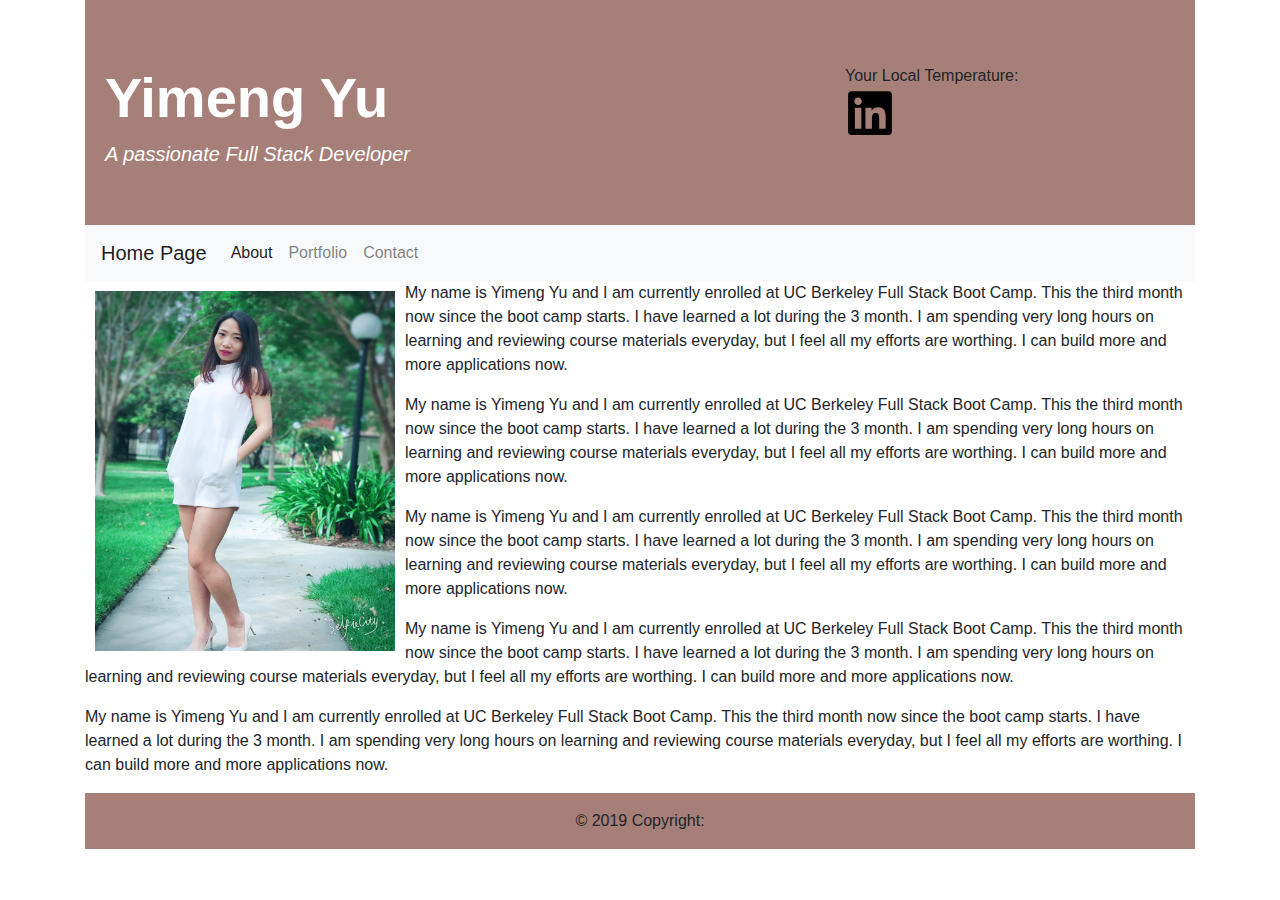
==== index.html @ ad53a0c8 "update js" ====
<!doctype html>
<html lang="en">
  <head>
    <!-- Required meta tags -->
    <meta charset="utf-8">
    <meta name="viewport" content="width=device-width, initial-scale=1, shrink-to-fit=no">

    <!-- Bootstrap CSS -->
    <link rel="stylesheet" href="https://stackpath.bootstrapcdn.com/bootstrap/4.3.1/css/bootstrap.min.css" integrity="sha384-ggOyR0iXCbMQv3Xipma34MD+dH/1fQ784/j6cY/iJTQUOhcWr7x9JvoRxT2MZw1T" crossorigin="anonymous">

    <title>Yimeng Yu</title>
    <link rel="stylesheet" href="https://cdnjs.cloudflare.com/ajax/libs/font-awesome/4.7.0/css/font-awesome.min.css">
    <link rel="stylesheet" type="text/css" href="style.css">
    <!-- <link rel="stylesheet" href="https://cdnjs.cloudflare.com/ajax/libs/font-awesome/4.7.0/css/font-awesome.min.css"> -->
   
  </head>
  <body>
    <div class = "container">
    <div class="jumbotron jumbotron-fluid" >
      <div class = "row">
      <div class="container nameContainer text-white col-lg-8 col-ms-8 col-sm-12">
        <h1 class="nameHeader display-4 font-weight-bold">Yimeng Yu</h1>
        <p class="nameDescript lead font-italic">A passionate Full Stack Developer</p>
      </div>
      <div class="container float-lg-right float-md-right text-sm-truncate col-lg-4 col-md-4 col-sm-12">
      
        <div class="weather ">Your Local Temperature:
      
        </div>
        
        <span class="fa-stack">
          <a href="https://www.linkedin.com/in/yimeng-yu/"><img src="./images/linkedin-brands.svg" style = "width: 50px; height: 50px;">
          <!-- This image is from font-awesome -->
          </a>
          <a href="https://github.com/littlefish-tech"><i class="fab fa-2x fa-github"></i></a>
        </span>
        <!-- <link href="https://maxcdn.bootstrapcdn.com/font-awesome/4.1.0/css/font-awesome.min.css" rel="stylesheet">
<a class="btn-cta-freequote" href="#">Get a FREE Quote <i class="fa fa-linkedin"></i></a> -->
        <!-- <div>
          <a href="www.linkedin.com/in/yimeng-yu"><i class="fab fa-linkedin"></i></a>
        </div>
          <a href="https://github.com/littlefish-tech"><i class="fa fa-book fa-fw"></i>
        </div> -->
        <!-- <div>
          <i class="fab fa-linkedin"></i>
        </div> -->
      </div>
    </div>
    </div>
    <nav class="navbar navbar-expand-lg navbar-light bg-light">
      <a class="navbar-brand" href="#">Home Page</a>
      <button class="navbar-toggler" type="button" data-toggle="collapse" data-target="#navbarNav" aria-controls="navbarNav" aria-expanded="false" aria-label="Toggle navigation">
        <span class="navbar-toggler-icon"></span>
      </button>
      <div class="collapse navbar-collapse" id="navbarNav">
        <ul class="navbar-nav">
          <li class="nav-item active">
            <a class="nav-link" href="index.html">About <span class="sr-only">(current)</span></a>
          </li>
          <li class="nav-item">
            <a class="nav-link" href="portfolio.html">Portfolio</a>
          </li>
          <li class="nav-item">
            <a class="nav-link" href="contact.html">Contact</a>
          </li>
        </ul>
      </div>
    </nav>

    <div>
        <img src="images/bio.JPG" style = "width: 300px; height: 360px; float: left; margin: 10px;" alt="My Bio Picture">
        <p>
          My name is Yimeng Yu and I am currently enrolled at UC Berkeley Full Stack Boot Camp. This the third month now since the boot camp starts. I have learned a lot during the 3 month. I am spending very long hours on learning and reviewing course materials everyday, but I feel all my efforts are worthing. I can build more and more applications now.
        </p>
        <p>
            My name is Yimeng Yu and I am currently enrolled at UC Berkeley Full Stack Boot Camp. This the third month now since the boot camp starts. I have learned a lot during the 3 month. I am spending very long hours on learning and reviewing course materials everyday, but I feel all my efforts are worthing. I can build more and more applications now.
        </p>
        <P>
            My name is Yimeng Yu and I am currently enrolled at UC Berkeley Full Stack Boot Camp. This the third month now since the boot camp starts. I have learned a lot during the 3 month. I am spending very long hours on learning and reviewing course materials everyday, but I feel all my efforts are worthing. I can build more and more applications now.
        </P>
        <p>
            My name is Yimeng Yu and I am currently enrolled at UC Berkeley Full Stack Boot Camp. This the third month now since the boot camp starts. I have learned a lot during the 3 month. I am spending very long hours on learning and reviewing course materials everyday, but I feel all my efforts are worthing. I can build more and more applications now.
        </p>
        <p>
            My name is Yimeng Yu and I am currently enrolled at UC Berkeley Full Stack Boot Camp. This the third month now since the boot camp starts. I have learned a lot during the 3 month. I am spending very long hours on learning and reviewing course materials everyday, but I feel all my efforts are worthing. I can build more and more applications now.
        </p>
    </div>
    <!-- Footer -->
    <footer class="page-footer font-small">
    
      <!-- Copyright -->
      <div class="footer-copyright text-center py-3">© 2019 Copyright:
        
      </div>
      <!-- Copyright -->
    
    </footer>
    <!-- Footer -->
    <!-- Optional JavaScript -->
    <!-- jQuery first, then Popper.js, then Bootstrap JS -->
    <script src="https://code.jquery.com/jquery-3.3.1.slim.min.js" integrity="sha384-q8i/X+965DzO0rT7abK41JStQIAqVgRVzpbzo5smXKp4YfRvH+8abtTE1Pi6jizo" crossorigin="anonymous"></script>
    <script src="https://cdnjs.cloudflare.com/ajax/libs/popper.js/1.14.7/umd/popper.min.js" integrity="sha384-UO2eT0CpHqdSJQ6hJty5KVphtPhzWj9WO1clHTMGa3JDZwrnQq4sF86dIHNDz0W1" crossorigin="anonymous"></script>
    <script src="https://stackpath.bootstrapcdn.com/bootstrap/4.3.1/js/bootstrap.min.js" integrity="sha384-JjSmVgyd0p3pXB1rRibZUAYoIIy6OrQ6VrjIEaFf/nJGzIxFDsf4x0xIM+B07jRM" crossorigin="anonymous"></script>
    <script src="https://cdnjs.cloudflare.com/ajax/libs/jquery/3.2.1/jquery.min.js"></script>
    <script src="javascript/weather.js"></script>
  </div>
  </body>
</html>
---- style.css ----
.jumbotron {
    background-color: #A67F78;
    background-size: cover;
    height: 100%;
    margin-bottom: 0px;
    padding-bottom: 20px;
  }
  .nameHeader {
      font-family: Arial, Helvetica, sans-serif;
      padding-left: 20px;
  }
  .nameDescript {
      font-family: Impact, Haettenschweiler, 'Arial Narrow Bold', sans-serif;
      padding-left: 20px;
      padding-bottom: 20px;
  }
  .tab-pane {
      background-COLOR: #E1DCD9;
      padding: 10px;
      height: 900px;
  }
  /* img {
      float: left;
      margin-right: 10px;
  } */
  .nav {
      background-color: pink;
  }
  a {
    color: white;
    text-decoration: none;
    background-color: transparent;
}
.card-img-top {
    margin-top: 10px;
}
.formContainer {
    margin: 10px;
}

.card {
    margin: 10px;
}

.page-footer {
    background-color: #A67F78;
}
.fab {
    color: black;
}
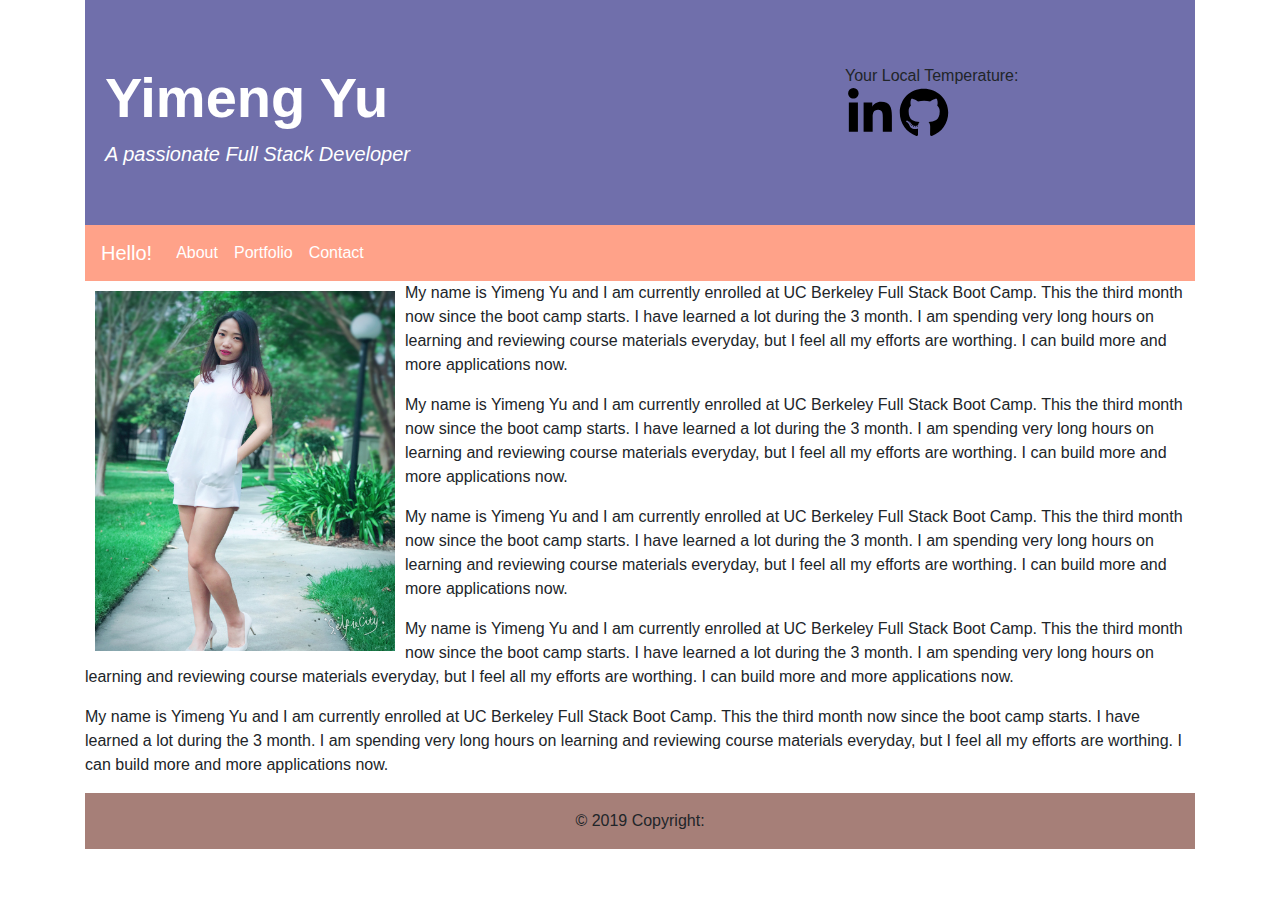
==== commit a1601cec: "update linkedin background color and github link" ====
--- a/index.html
+++ b/index.html
@@ -28,12 +28,12 @@
       
         </div>
         
-        <span class="fa-stack">
-          <a href="https://www.linkedin.com/in/yimeng-yu/"><img src="./images/linkedin-brands.svg" style = "width: 50px; height: 50px;">
+        <div>
+          <a href="https://www.linkedin.com/in/yimeng-yu/"><img src="./images/linkedin-in-brands.svg" style = "width: 50px; height: 50px;">
           <!-- This image is from font-awesome -->
           </a>
-          <a href="https://github.com/littlefish-tech"><i class="fab fa-2x fa-github"></i></a>
-        </span>
+          <a href="https://github.com/littlefish-tech"><img src="./images/github-brands.svg" style = "width: 50px; height: 50px"></i></a>
+        </div>
         <!-- <link href="https://maxcdn.bootstrapcdn.com/font-awesome/4.1.0/css/font-awesome.min.css" rel="stylesheet">
 <a class="btn-cta-freequote" href="#">Get a FREE Quote <i class="fa fa-linkedin"></i></a> -->
         <!-- <div>
@@ -47,8 +47,9 @@
       </div>
     </div>
     </div>
-    <nav class="navbar navbar-expand-lg navbar-light bg-light">
-      <a class="navbar-brand" href="#">Home Page</a>
+    <!-- navbar-light bg-light -->
+    <nav class="navbar navbar-expand-lg">
+      <a class="navbar-brand" href="#">Hello!</a>
       <button class="navbar-toggler" type="button" data-toggle="collapse" data-target="#navbarNav" aria-controls="navbarNav" aria-expanded="false" aria-label="Toggle navigation">
         <span class="navbar-toggler-icon"></span>
       </button>
@@ -67,7 +68,7 @@
       </div>
     </nav>
 
-    <div>
+    <div class = "pContainer">
         <img src="images/bio.JPG" style = "width: 300px; height: 360px; float: left; margin: 10px;" alt="My Bio Picture">
         <p>
           My name is Yimeng Yu and I am currently enrolled at UC Berkeley Full Stack Boot Camp. This the third month now since the boot camp starts. I have learned a lot during the 3 month. I am spending very long hours on learning and reviewing course materials everyday, but I feel all my efforts are worthing. I can build more and more applications now.
--- a/style.css
+++ b/style.css
@@ -1,6 +1,6 @@
 
    .jumbotron {
-    background-color: #A67F78;
+    background-color: #706FAB;
     background-size: cover;
     height: 100%;
     margin-bottom: 0px;
@@ -24,8 +24,8 @@
       float: left;
       margin-right: 10px;
   } */
-  .nav {
-      background-color: pink;
+  .navbar {
+      background-color: #ffa289;
   }
   a {
     color: white;
@@ -48,4 +48,15 @@
 }
 .fab {
     color: black;
-}+}
+
+/* .portfolioContainer {
+    background-color: #6a92cc;
+} */
+/* .formContainer 
+{
+    background-color: #6a92cc;
+} */
+/* .pContainer{
+    background-color: #6a92cc;
+} */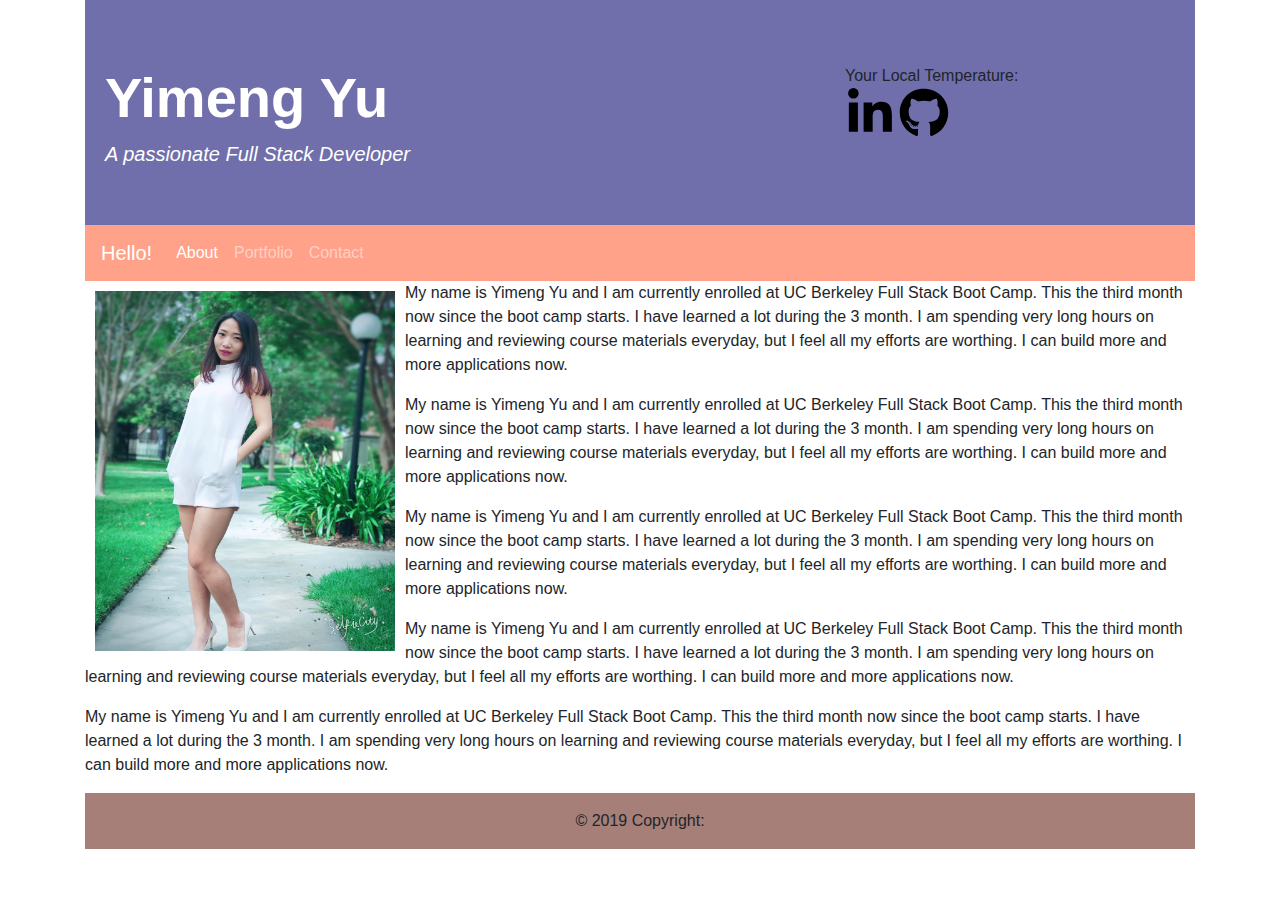
==== commit 38d8982b: "update Navbar button" ====
--- a/index.html
+++ b/index.html
@@ -48,7 +48,7 @@
     </div>
     </div>
     <!-- navbar-light bg-light -->
-    <nav class="navbar navbar-expand-lg">
+    <nav class="navbar navbar-dark navbar-expand-lg">
       <a class="navbar-brand" href="#">Hello!</a>
       <button class="navbar-toggler" type="button" data-toggle="collapse" data-target="#navbarNav" aria-controls="navbarNav" aria-expanded="false" aria-label="Toggle navigation">
         <span class="navbar-toggler-icon"></span>
--- a/style.css
+++ b/style.css
@@ -15,11 +15,11 @@
       padding-left: 20px;
       padding-bottom: 20px;
   }
-  .tab-pane {
-      background-COLOR: #E1DCD9;
+  /* .tab-pane {
+      background-COLOR: black;
       padding: 10px;
       height: 900px;
-  }
+  } */
   /* img {
       float: left;
       margin-right: 10px;
@@ -59,4 +59,8 @@
 } */
 /* .pContainer{
     background-color: #6a92cc;
-} */+} */
+
+.navbar-default .navbar-toggler .navbar-toggler-icon {
+    color: yellow;
+}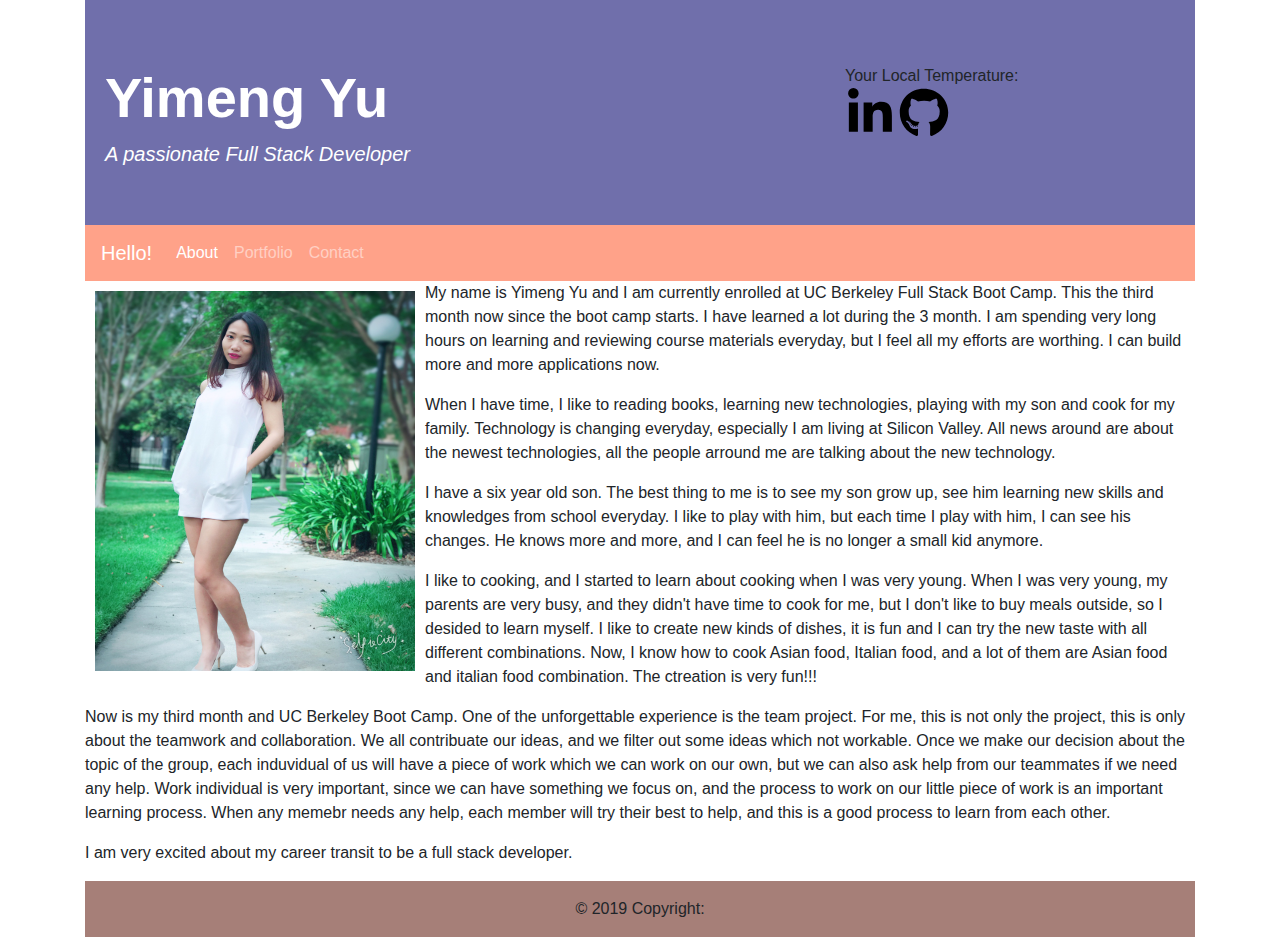
==== commit 54664df3: "update README" ====
--- a/index.html
+++ b/index.html
@@ -18,13 +18,13 @@
     <div class = "container">
     <div class="jumbotron jumbotron-fluid" >
       <div class = "row">
-      <div class="container nameContainer text-white col-lg-8 col-ms-8 col-sm-12">
+      <div class="container nameContainer text-white col-lg-8 col-md-8 col-sm-12">
         <h1 class="nameHeader display-4 font-weight-bold">Yimeng Yu</h1>
         <p class="nameDescript lead font-italic">A passionate Full Stack Developer</p>
       </div>
-      <div class="container float-lg-right float-md-right text-sm-truncate col-lg-4 col-md-4 col-sm-12">
+      <div class="container col-lg-4 col-md-4 col-sm-12">
       
-        <div class="weather ">Your Local Temperature:
+        <div class="weather weatherContainer">Your Local Temperature:
       
         </div>
         
@@ -69,21 +69,24 @@
     </nav>
 
     <div class = "pContainer">
-        <img src="images/bio.JPG" style = "width: 300px; height: 360px; float: left; margin: 10px;" alt="My Bio Picture">
+        <img src="images/bio.JPG" style = "width: 320px; height: 380px; float: left; margin: 10px;" alt="My Bio Picture">
         <p>
           My name is Yimeng Yu and I am currently enrolled at UC Berkeley Full Stack Boot Camp. This the third month now since the boot camp starts. I have learned a lot during the 3 month. I am spending very long hours on learning and reviewing course materials everyday, but I feel all my efforts are worthing. I can build more and more applications now.
         </p>
         <p>
-            My name is Yimeng Yu and I am currently enrolled at UC Berkeley Full Stack Boot Camp. This the third month now since the boot camp starts. I have learned a lot during the 3 month. I am spending very long hours on learning and reviewing course materials everyday, but I feel all my efforts are worthing. I can build more and more applications now.
+          When I have time, I like to reading books, learning new technologies, playing with my son and cook for my family. Technology is changing everyday, especially I am living at Silicon Valley. All news around are about the newest technologies, all the people arround me are talking about the new technology. 
         </p>
         <P>
-            My name is Yimeng Yu and I am currently enrolled at UC Berkeley Full Stack Boot Camp. This the third month now since the boot camp starts. I have learned a lot during the 3 month. I am spending very long hours on learning and reviewing course materials everyday, but I feel all my efforts are worthing. I can build more and more applications now.
+          I have a six year old son. The best thing to me is to see my son grow up, see him learning new skills and knowledges from school everyday. I like to play with him, but each time I play with him, I can see his changes. He knows more and more, and I can feel he is no longer a small kid anymore.
         </P>
         <p>
-            My name is Yimeng Yu and I am currently enrolled at UC Berkeley Full Stack Boot Camp. This the third month now since the boot camp starts. I have learned a lot during the 3 month. I am spending very long hours on learning and reviewing course materials everyday, but I feel all my efforts are worthing. I can build more and more applications now.
+          I like to cooking, and I started to learn about cooking when I was very young. When I was very young, my parents are very busy, and they didn't have time to cook for me, but I don't like to buy meals outside, so I desided to learn myself. I like to create new kinds of dishes, it is fun and I can try the new taste with all different combinations. Now, I know how to cook Asian food, Italian food, and a lot of them are Asian food and italian food combination. The ctreation is very fun!!!
         </p>
         <p>
-            My name is Yimeng Yu and I am currently enrolled at UC Berkeley Full Stack Boot Camp. This the third month now since the boot camp starts. I have learned a lot during the 3 month. I am spending very long hours on learning and reviewing course materials everyday, but I feel all my efforts are worthing. I can build more and more applications now.
+          Now is my third month and UC Berkeley Boot Camp. One of the unforgettable experience is the team project. For me, this is not only the project, this is only about the teamwork and collaboration. We all contribuate our ideas, and we filter out some ideas which not workable. Once we make our decision about the topic of the group, each induvidual of us will have a piece of work which we can work on our own, but we can also ask help from our teammates if we need any help. Work individual is very important, since we can have something we focus on, and the process to work on our little piece of work is an important learning process. When any memebr needs any help, each member will try their best to help, and this is a good process to learn from each other.
+        </p>
+        <p>
+          I am very excited about my career transit to be a full stack developer.
         </p>
     </div>
     <!-- Footer -->
--- a/style.css
+++ b/style.css
@@ -50,17 +50,3 @@
     color: black;
 }
 
-/* .portfolioContainer {
-    background-color: #6a92cc;
-} */
-/* .formContainer 
-{
-    background-color: #6a92cc;
-} */
-/* .pContainer{
-    background-color: #6a92cc;
-} */
-
-.navbar-default .navbar-toggler .navbar-toggler-icon {
-    color: yellow;
-}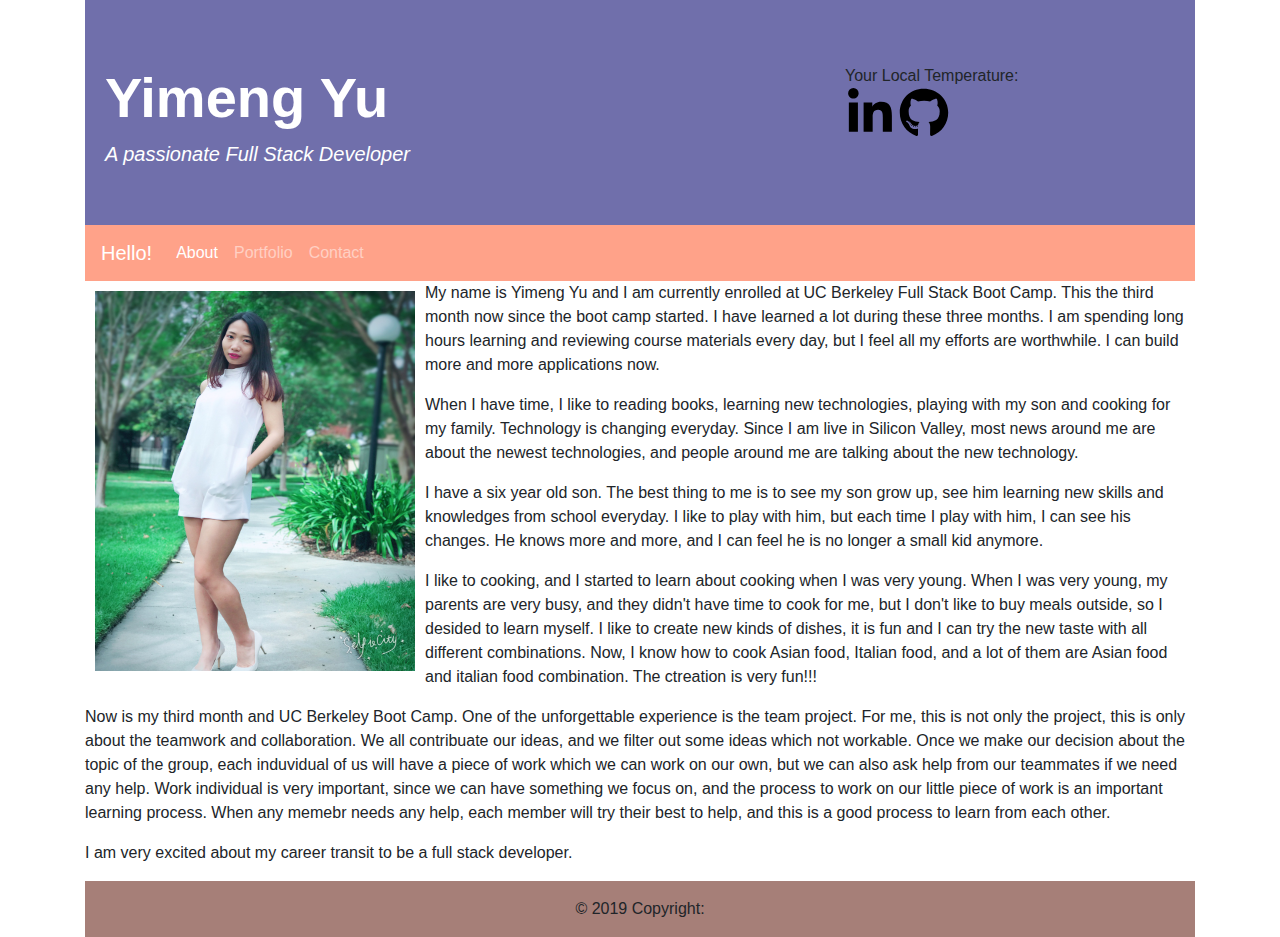
==== commit accdf9f4: "update message index" ====
--- a/index.html
+++ b/index.html
@@ -69,12 +69,16 @@
     </nav>
 
     <div class = "pContainer">
+        
         <img src="images/bio.JPG" style = "width: 320px; height: 380px; float: left; margin: 10px;" alt="My Bio Picture">
+    
         <p>
-          My name is Yimeng Yu and I am currently enrolled at UC Berkeley Full Stack Boot Camp. This the third month now since the boot camp starts. I have learned a lot during the 3 month. I am spending very long hours on learning and reviewing course materials everyday, but I feel all my efforts are worthing. I can build more and more applications now.
+          My name is Yimeng Yu and I am currently enrolled at UC Berkeley Full Stack Boot Camp. This the third month now since the boot camp started. I have learned a lot during these three months. I am spending long hours learning and reviewing course materials every day, but I feel all my efforts are worthwhile. I can build more and more applications now.
+          
         </p>
         <p>
-          When I have time, I like to reading books, learning new technologies, playing with my son and cook for my family. Technology is changing everyday, especially I am living at Silicon Valley. All news around are about the newest technologies, all the people arround me are talking about the new technology. 
+          When I have time, I like to reading books, learning new technologies, playing with my son and cooking for my family. Technology is changing everyday.  Since I am live in Silicon Valley, most news around me are about the newest technologies, and people around me are talking about the new technology.
+
         </p>
         <P>
           I have a six year old son. The best thing to me is to see my son grow up, see him learning new skills and knowledges from school everyday. I like to play with him, but each time I play with him, I can see his changes. He knows more and more, and I can feel he is no longer a small kid anymore.
@@ -88,6 +92,7 @@
         <p>
           I am very excited about my career transit to be a full stack developer.
         </p>
+        
     </div>
     <!-- Footer -->
     <footer class="page-footer font-small">
--- a/style.css
+++ b/style.css
@@ -45,8 +45,15 @@
 
 .page-footer {
     background-color: #A67F78;
-}
+} I’m 
 .fab {
     color: black;
 }
 
+/* @media screen and (max-width: 640px) { */
+    /* The body's bg color will be #333 */
+    /* .imgContainer {
+      width: 600px;
+      padding: 20px;
+    }
+} */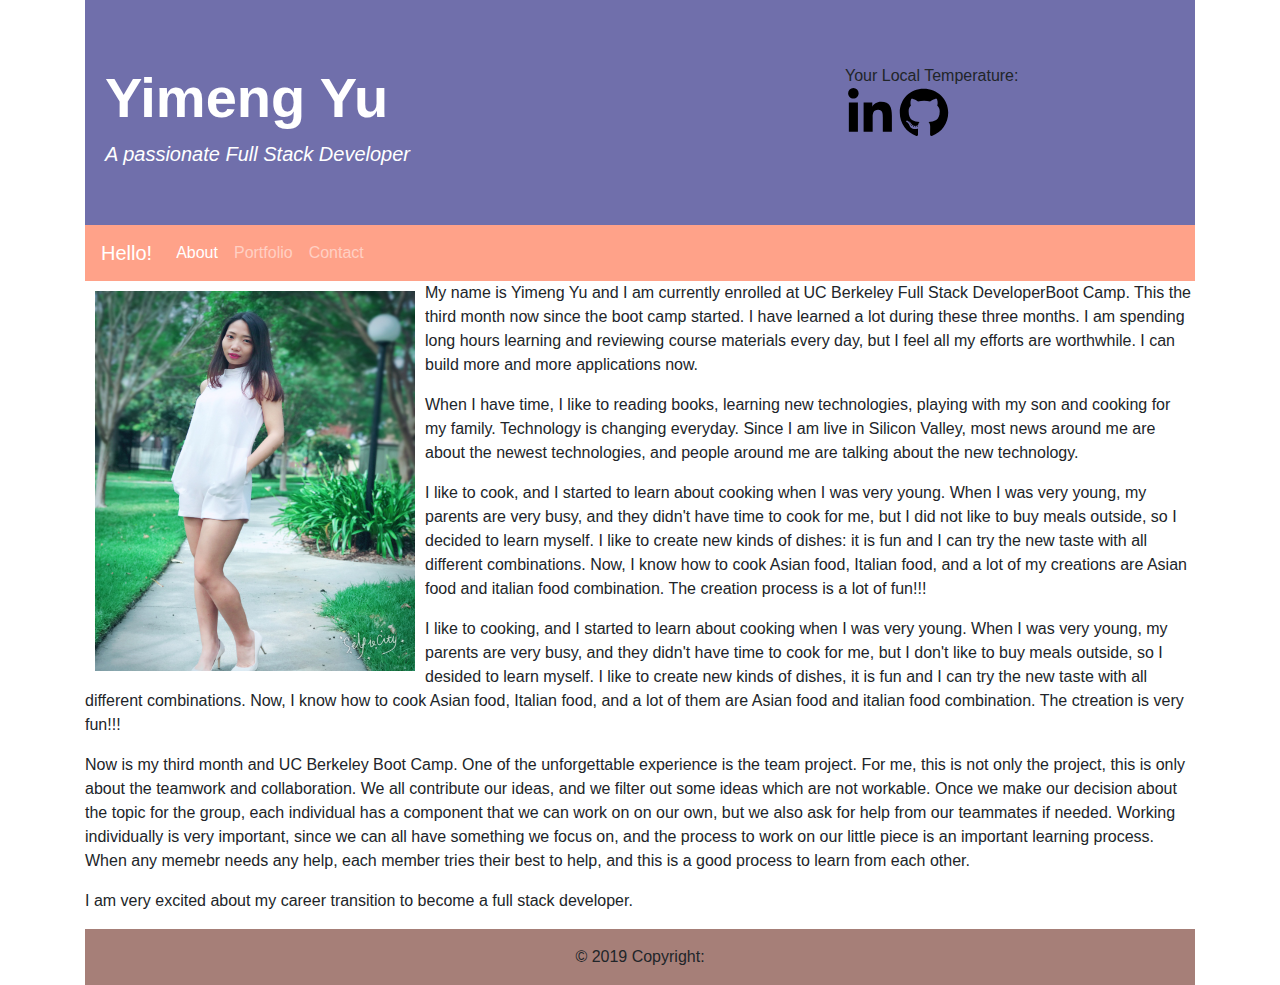
==== commit cec49778: "update Html message" ====
--- a/index.html
+++ b/index.html
@@ -73,7 +73,7 @@
         <img src="images/bio.JPG" style = "width: 320px; height: 380px; float: left; margin: 10px;" alt="My Bio Picture">
     
         <p>
-          My name is Yimeng Yu and I am currently enrolled at UC Berkeley Full Stack Boot Camp. This the third month now since the boot camp started. I have learned a lot during these three months. I am spending long hours learning and reviewing course materials every day, but I feel all my efforts are worthwhile. I can build more and more applications now.
+          My name is Yimeng Yu and I am currently enrolled at UC Berkeley Full Stack DeveloperBoot Camp. This the third month now since the boot camp started. I have learned a lot during these three months. I am spending long hours learning and reviewing course materials every day, but I feel all my efforts are worthwhile. I can build more and more applications now.
           
         </p>
         <p>
@@ -81,16 +81,20 @@
 
         </p>
         <P>
-          I have a six year old son. The best thing to me is to see my son grow up, see him learning new skills and knowledges from school everyday. I like to play with him, but each time I play with him, I can see his changes. He knows more and more, and I can feel he is no longer a small kid anymore.
+          I like to cook, and I started to learn about cooking when I was very young. When I was very young, my parents are very busy, and they didn't have time to cook for me, but I did not like to buy meals outside, so I decided to learn myself. I like to create new kinds of dishes: it is fun and I can try the new taste with all different combinations. Now, I know how to cook Asian food, Italian food, and a lot of my creations are Asian food and italian food combination. The creation process is a lot of fun!!!
+
+
         </P>
         <p>
           I like to cooking, and I started to learn about cooking when I was very young. When I was very young, my parents are very busy, and they didn't have time to cook for me, but I don't like to buy meals outside, so I desided to learn myself. I like to create new kinds of dishes, it is fun and I can try the new taste with all different combinations. Now, I know how to cook Asian food, Italian food, and a lot of them are Asian food and italian food combination. The ctreation is very fun!!!
         </p>
         <p>
-          Now is my third month and UC Berkeley Boot Camp. One of the unforgettable experience is the team project. For me, this is not only the project, this is only about the teamwork and collaboration. We all contribuate our ideas, and we filter out some ideas which not workable. Once we make our decision about the topic of the group, each induvidual of us will have a piece of work which we can work on our own, but we can also ask help from our teammates if we need any help. Work individual is very important, since we can have something we focus on, and the process to work on our little piece of work is an important learning process. When any memebr needs any help, each member will try their best to help, and this is a good process to learn from each other.
+          Now is my third month and UC Berkeley Boot Camp. One of the unforgettable experience is the team project. For me, this is not only the project, this is only about the teamwork and collaboration. We all contribute our ideas, and we filter out some ideas which are not workable. Once we make our decision about the topic for the group, each individual has a component that we can work on on our own, but we also ask for help from our teammates if needed. Working individually is very important, since we can all have something we focus on, and the process to work on our little piece is an important learning process. When any memebr needs any help, each member tries their best to help, and this is a good process to learn from each other.
+
+
         </p>
         <p>
-          I am very excited about my career transit to be a full stack developer.
+          I am very excited about my career transition to become a full stack developer.
         </p>
         
     </div>
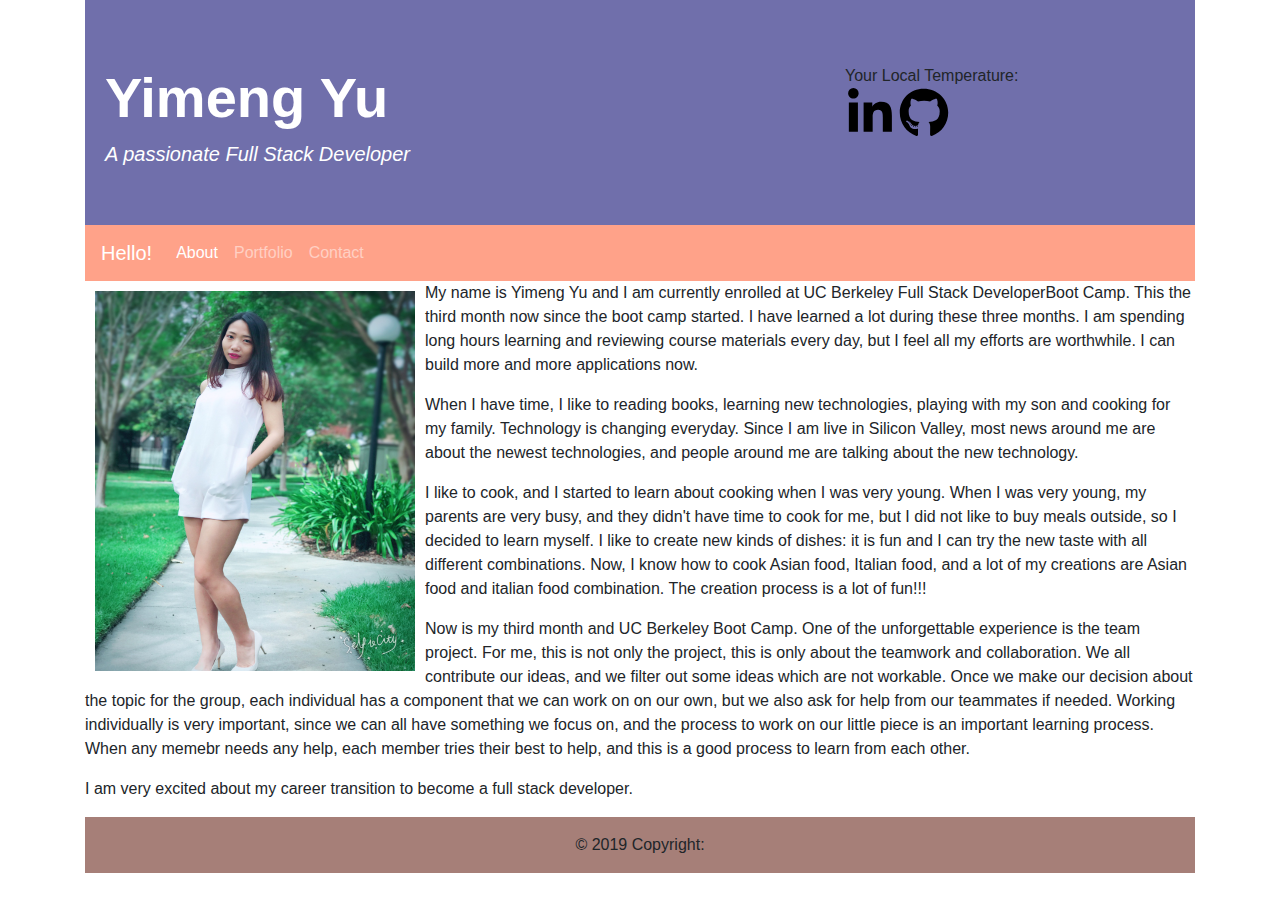
==== commit be83beec: "update index" ====
--- a/index.html
+++ b/index.html
@@ -86,9 +86,6 @@
 
         </P>
         <p>
-          I like to cooking, and I started to learn about cooking when I was very young. When I was very young, my parents are very busy, and they didn't have time to cook for me, but I don't like to buy meals outside, so I desided to learn myself. I like to create new kinds of dishes, it is fun and I can try the new taste with all different combinations. Now, I know how to cook Asian food, Italian food, and a lot of them are Asian food and italian food combination. The ctreation is very fun!!!
-        </p>
-        <p>
           Now is my third month and UC Berkeley Boot Camp. One of the unforgettable experience is the team project. For me, this is not only the project, this is only about the teamwork and collaboration. We all contribute our ideas, and we filter out some ideas which are not workable. Once we make our decision about the topic for the group, each individual has a component that we can work on on our own, but we also ask for help from our teammates if needed. Working individually is very important, since we can all have something we focus on, and the process to work on our little piece is an important learning process. When any memebr needs any help, each member tries their best to help, and this is a good process to learn from each other.
 
 
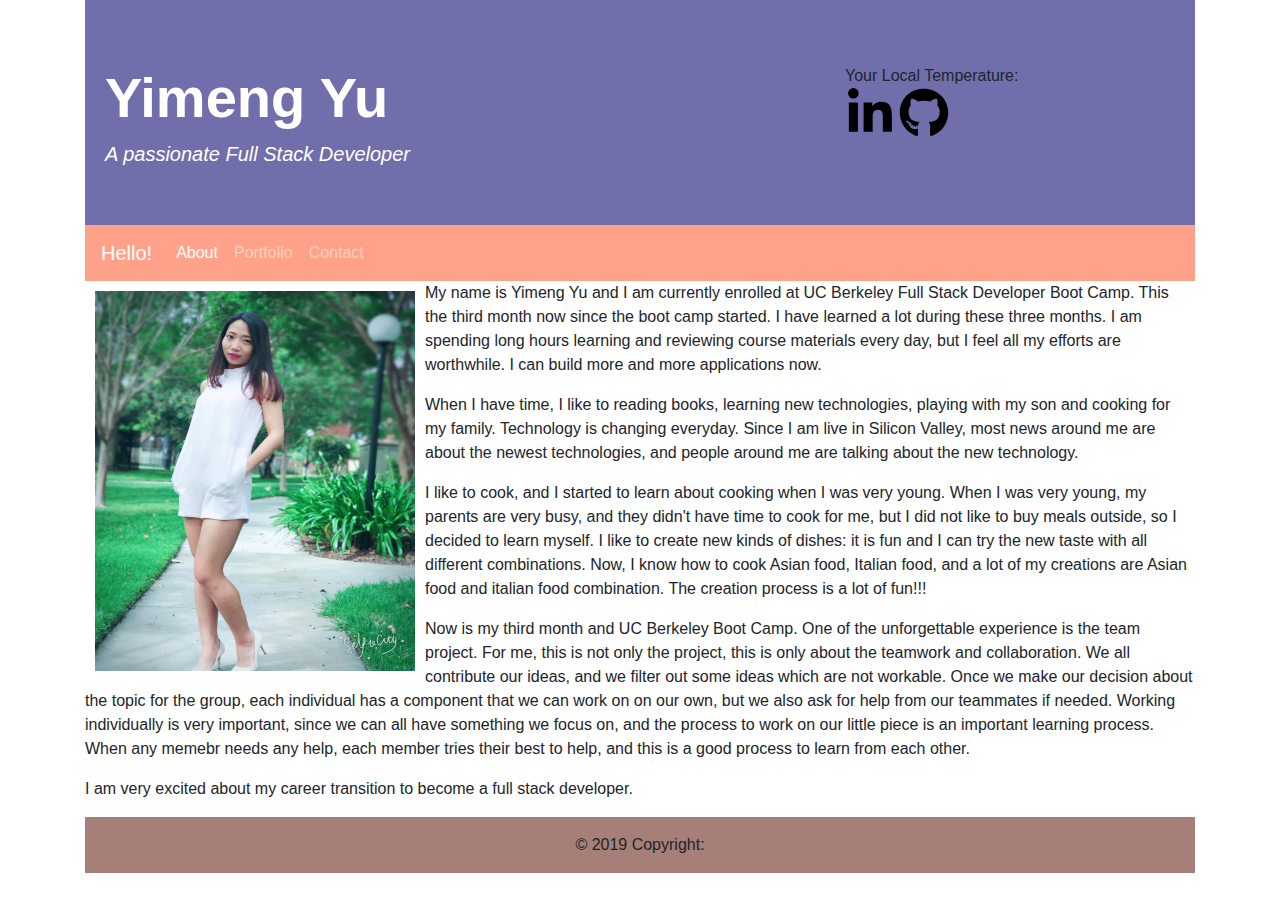
==== commit 499555d8: "update index" ====
--- a/index.html
+++ b/index.html
@@ -73,7 +73,7 @@
         <img src="images/bio.JPG" style = "width: 320px; height: 380px; float: left; margin: 10px;" alt="My Bio Picture">
     
         <p>
-          My name is Yimeng Yu and I am currently enrolled at UC Berkeley Full Stack DeveloperBoot Camp. This the third month now since the boot camp started. I have learned a lot during these three months. I am spending long hours learning and reviewing course materials every day, but I feel all my efforts are worthwhile. I can build more and more applications now.
+          My name is Yimeng Yu and I am currently enrolled at UC Berkeley Full Stack Developer Boot Camp. This the third month now since the boot camp started. I have learned a lot during these three months. I am spending long hours learning and reviewing course materials every day, but I feel all my efforts are worthwhile. I can build more and more applications now.
           
         </p>
         <p>
